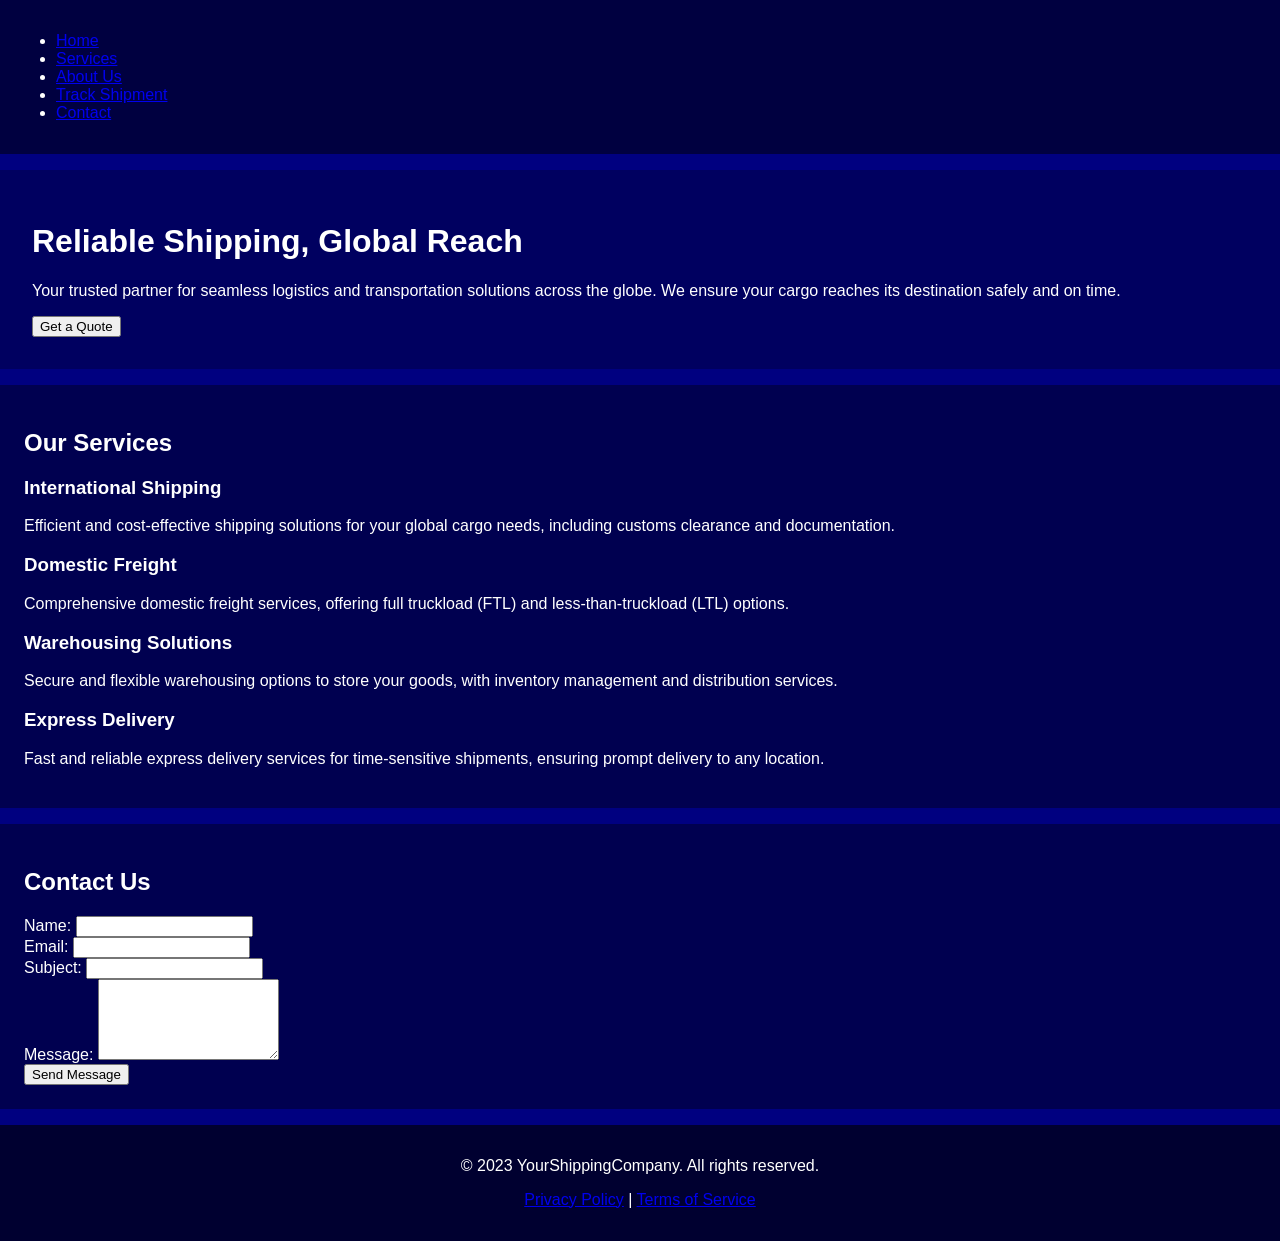
==== index.html @ e0022927 "feat: Create initial shipping company landing page Adds `index.html` with the basic structure for a " ====
<!DOCTYPE html>
<html lang="en">
<head>
    <meta charset="UTF-8">
    <meta name="viewport" content="width=device-width, initial-scale=1.0">
    <title>My Webpage</title>
    <link rel="stylesheet" href="style.css">
</head>
<body>
    <nav>
        <ul>
            <li><a href="#">Home</a></li>
            <li><a href="#services">Services</a></li>
            <li><a href="#">About Us</a></li>
            <li><a href="#">Track Shipment</a></li>
            <li><a href="#contact">Contact</a></li>
        </ul>
    </nav>

    <header>
        <h1>Reliable Shipping, Global Reach</h1>
        <p>Your trusted partner for seamless logistics and transportation solutions across the globe. We ensure your cargo reaches its destination safely and on time.</p>
        <button type="button">Get a Quote</button>
    </header>

    <section id="services">
        <h2>Our Services</h2>
        <div>
            <h3>International Shipping</h3>
            <p>Efficient and cost-effective shipping solutions for your global cargo needs, including customs clearance and documentation.</p>
        </div>
        <div>
            <h3>Domestic Freight</h3>
            <p>Comprehensive domestic freight services, offering full truckload (FTL) and less-than-truckload (LTL) options.</p>
        </div>
        <div>
            <h3>Warehousing Solutions</h3>
            <p>Secure and flexible warehousing options to store your goods, with inventory management and distribution services.</p>
        </div>
        <div>
            <h3>Express Delivery</h3>
            <p>Fast and reliable express delivery services for time-sensitive shipments, ensuring prompt delivery to any location.</p>
        </div>
    </section>

    <section id="contact">
        <h2>Contact Us</h2>
        <form action="#" method="post">
            <div>
                <label for="name">Name:</label>
                <input type="text" id="name" name="name" required>
            </div>
            <div>
                <label for="email">Email:</label>
                <input type="email" id="email" name="email" required>
            </div>
            <div>
                <label for="subject">Subject:</label>
                <input type="text" id="subject" name="subject" required>
            </div>
            <div>
                <label for="message">Message:</label>
                <textarea id="message" name="message" rows="5" required></textarea>
            </div>
            <div>
                <button type="submit">Send Message</button>
            </div>
        </form>
    </section>

    <footer>
        <p>© 2023 YourShippingCompany. All rights reserved.</p>
        <p><a href="#">Privacy Policy</a> | <a href="#">Terms of Service</a></p>
    </footer>
</body>
</html>
---- style.css ----
body {
    background-color: #000080; /* Navy blue */
    color: #FFFFFF; /* White */
    font-family: sans-serif; /* Basic sans-serif font */
    margin: 0;
    padding: 0;
}

nav {
    padding: 1em;
    margin-bottom: 1em;
    background-color: #000040; /* Darker blue for nav */
}

header {
    padding: 2em;
    margin-bottom: 1em;
    background-color: #000060; /* Slightly lighter blue for header */
}

section {
    padding: 1.5em;
    margin-bottom: 1em;
    background-color: #000050; /* A different shade for sections */
}

footer {
    padding: 1em;
    margin-top: 1em;
    background-color: #000030; /* Darkest blue for footer */
    text-align: center;
}
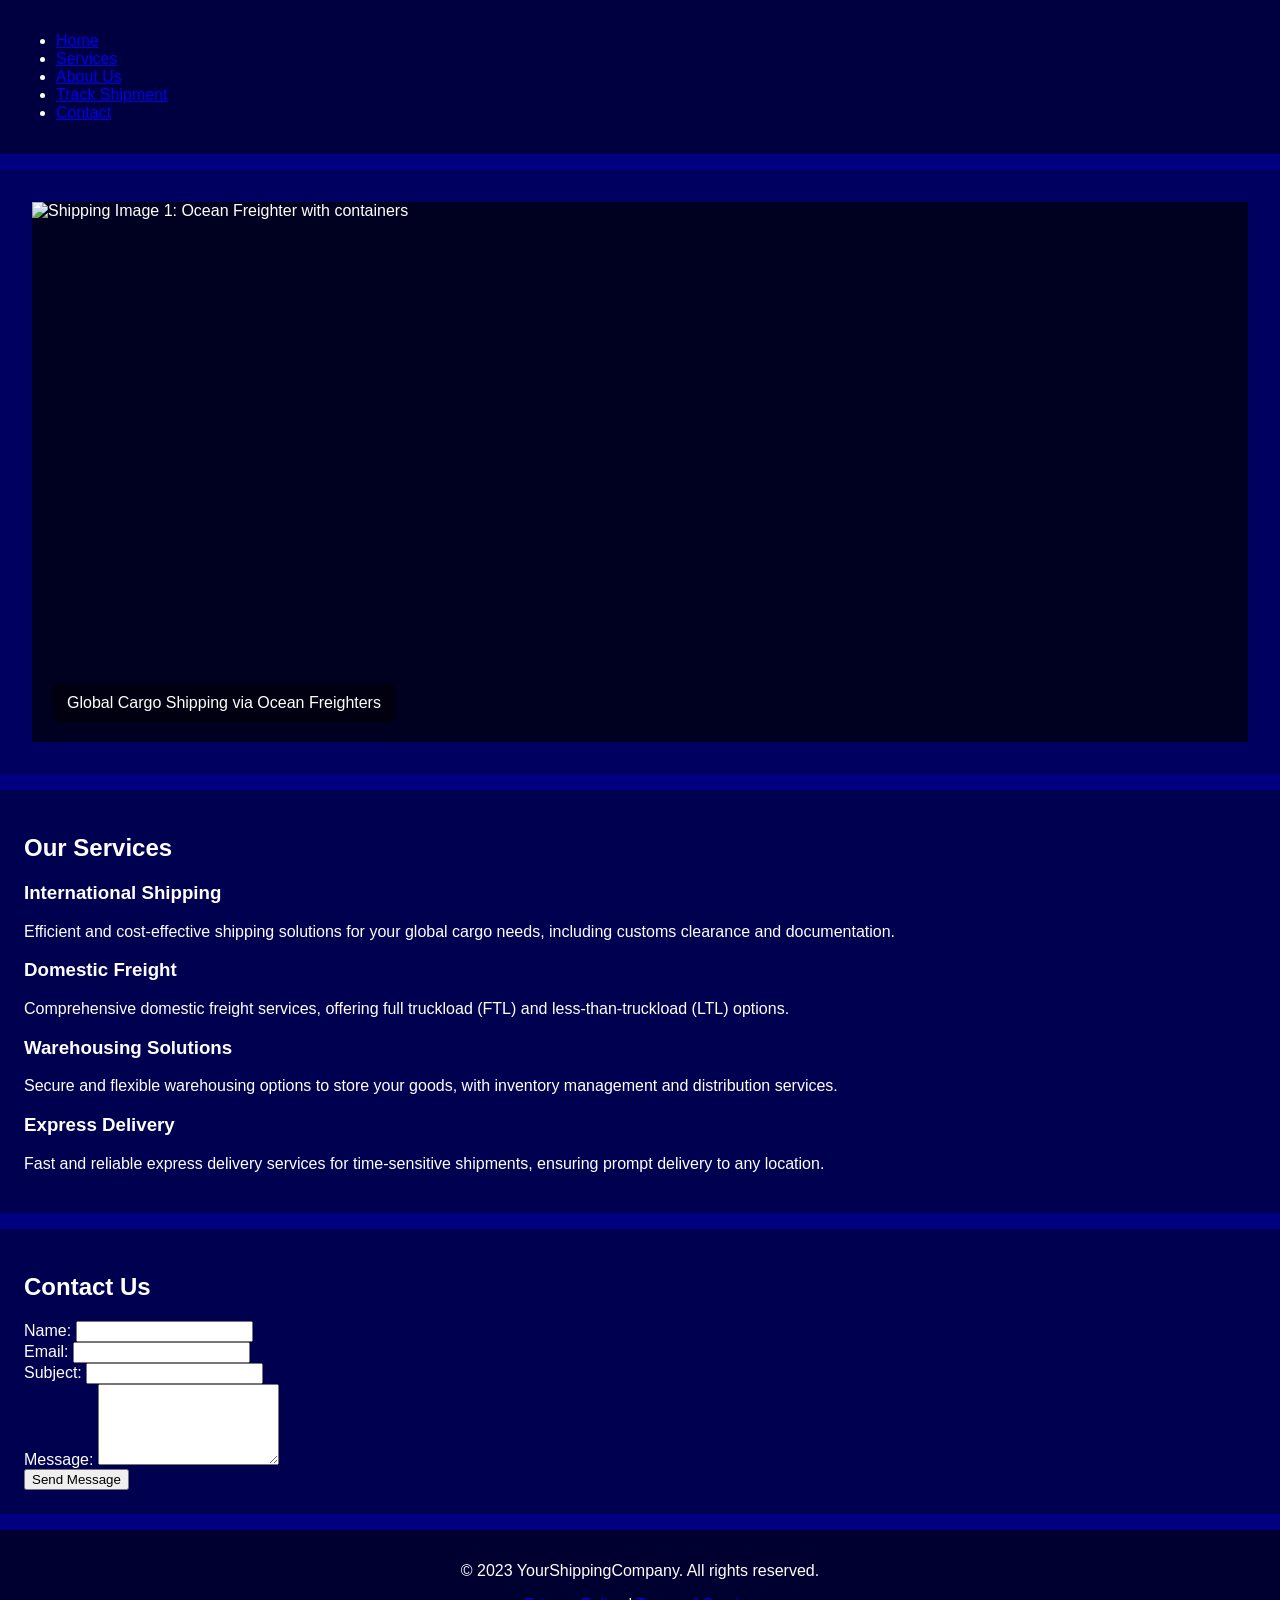
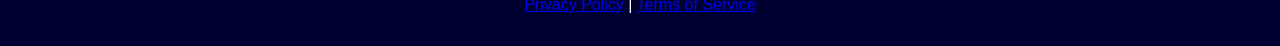
==== commit 68512964: "feat: Implement auto-playing image slider in hero section Replaces the static hero section with an a" ====
--- a/index.html
+++ b/index.html
@@ -18,9 +18,24 @@
     </nav>
 
     <header>
-        <h1>Reliable Shipping, Global Reach</h1>
-        <p>Your trusted partner for seamless logistics and transportation solutions across the globe. We ensure your cargo reaches its destination safely and on time.</p>
-        <button type="button">Get a Quote</button>
+        <div class="slider-container">
+            <div class="slide">
+                <img src="https://placehold.co/1200x700/000080/FFFFFF/png?text=Cargo+Ship+on+Ocean" alt="Shipping Image 1: Ocean Freighter with containers">
+                <div class="caption">Global Cargo Shipping via Ocean Freighters</div>
+            </div>
+            <div class="slide">
+                <img src="https://placehold.co/1200x700/708090/FFFFFF/png?text=Cargo+Plane+in+Sky" alt="Shipping Image 2: Cargo plane taking off">
+                <div class="caption">Fast and Reliable Air Freight Solutions</div>
+            </div>
+            <div class="slide">
+                <img src="https://placehold.co/1200x700/A9A9A9/000000/png?text=Warehouse+Interior" alt="Shipping Image 3: Warehouse interior with packages">
+                <div class="caption">Secure Warehousing and Logistics Management</div>
+            </div>
+            <div class="slide">
+                <img src="https://placehold.co/1200x700/2F4F4F/FFFFFF/png?text=Delivery+Truck+on+Road" alt="Shipping Image 4: Trucks on a highway">
+                <div class="caption">Efficient Ground Transportation Network</div>
+            </div>
+        </div>
     </header>
 
     <section id="services">
@@ -72,5 +87,6 @@
         <p>© 2023 YourShippingCompany. All rights reserved.</p>
         <p><a href="#">Privacy Policy</a> | <a href="#">Terms of Service</a></p>
     </footer>
+    <script src="slider.js"></script>
 </body>
 </html>
--- a/style.css
+++ b/style.css
@@ -30,3 +30,40 @@
     background-color: #000030; /* Darkest blue for footer */
     text-align: center;
 }
+
+/* Slider Styles */
+.slider-container {
+    position: relative;
+    height: 60vh; /* 60% of the viewport height */
+    width: 100%;
+    overflow: hidden;
+    background-color: #000020; /* Very dark blue, can be removed if images cover it */
+}
+
+.slide {
+    position: absolute;
+    width: 100%;
+    height: 100%;
+    display: none; /* Hidden by default, shown by JS */
+    transition: opacity 0.5s ease-in-out; /* For optional fade effect */
+}
+
+.slide img {
+    width: 100%;
+    height: 100%;
+    object-fit: cover; /* Cover the slide area, may crop */
+}
+
+.slide.active {
+    display: block; /* Make the active slide visible */
+}
+
+.caption {
+    position: absolute;
+    bottom: 20px;
+    left: 20px;
+    background-color: rgba(0, 0, 0, 0.5); /* Semi-transparent black background */
+    color: #FFFFFF;
+    padding: 10px 15px;
+    border-radius: 5px; /* Optional: rounded corners for the caption */
+}
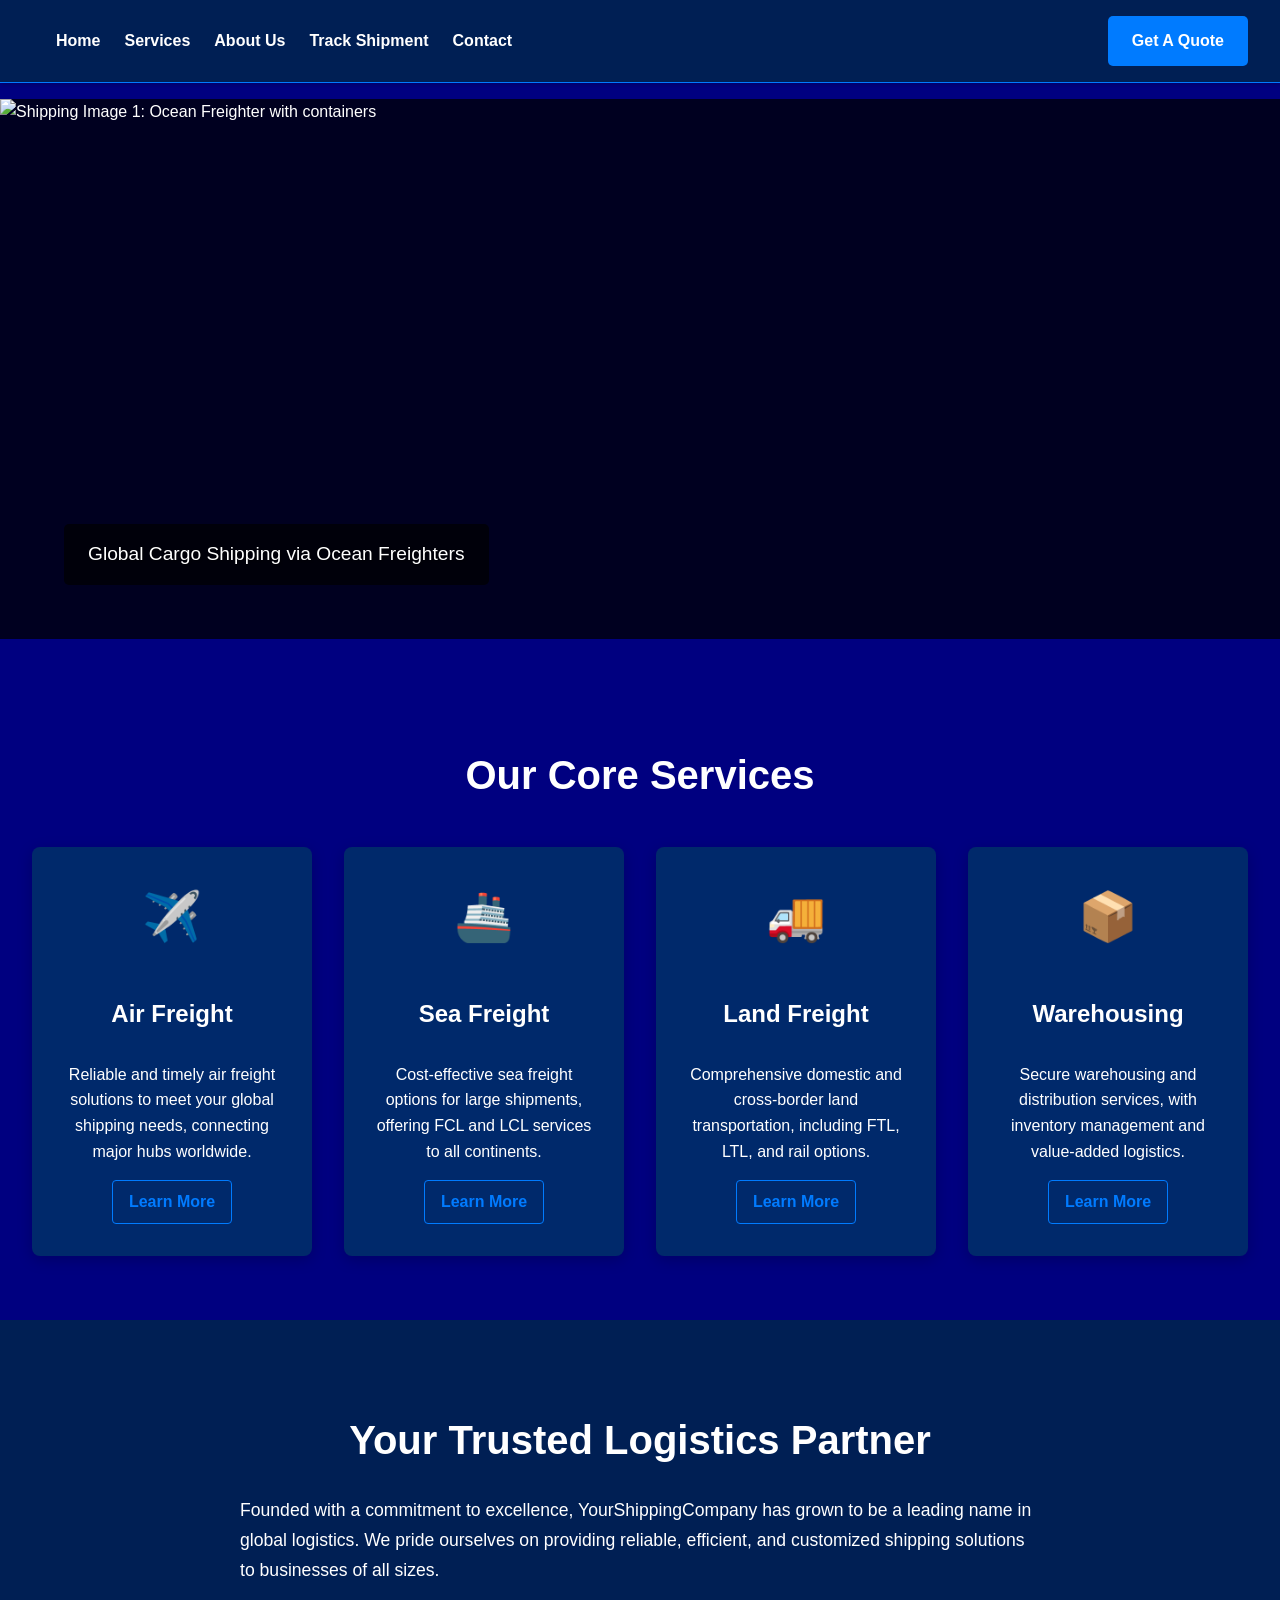
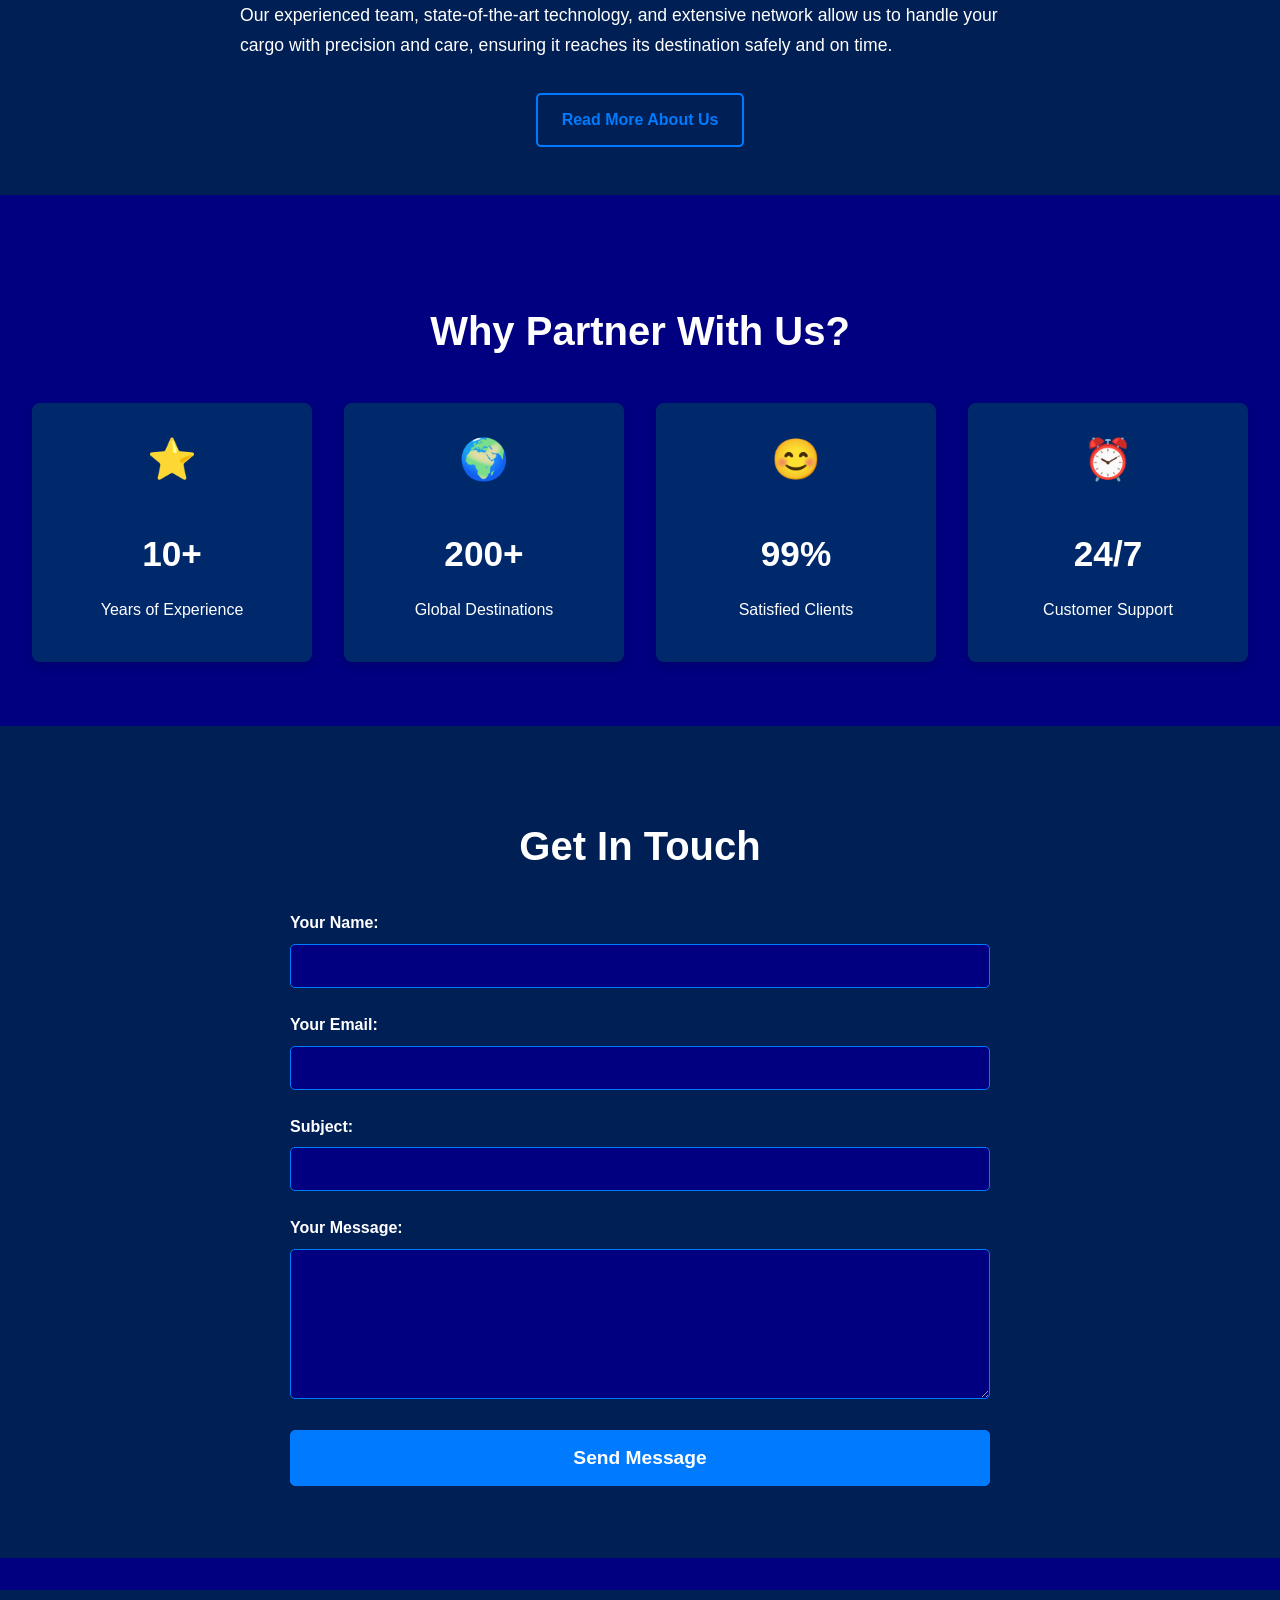
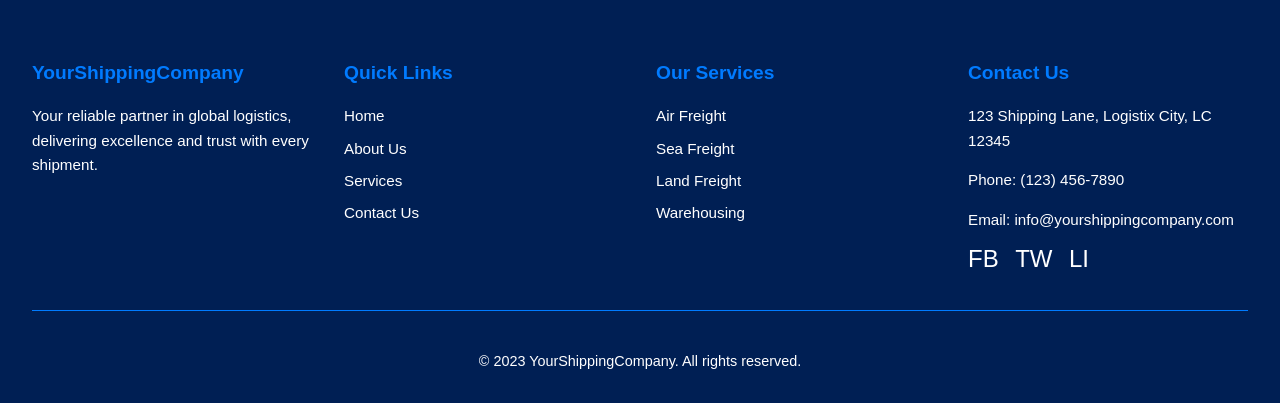
==== commit 1ca4452f: "feat: Comprehensive UI/UX redesign based on your feedback This commit implements a major redesign of" ====
--- a/index.html
+++ b/index.html
@@ -15,6 +15,7 @@
             <li><a href="#">Track Shipment</a></li>
             <li><a href="#contact">Contact</a></li>
         </ul>
+        <a href="#quote" class="nav-quote-button">Get A Quote</a>
     </nav>
 
     <header>
@@ -39,53 +40,132 @@
     </header>
 
     <section id="services">
-        <h2>Our Services</h2>
-        <div>
-            <h3>International Shipping</h3>
-            <p>Efficient and cost-effective shipping solutions for your global cargo needs, including customs clearance and documentation.</p>
+        <h2>Our Core Services</h2>
+        <div class="services-grid">
+            <div class="service-card">
+                <div class="service-icon">✈️</div>
+                <h3>Air Freight</h3>
+                <p>Reliable and timely air freight solutions to meet your global shipping needs, connecting major hubs worldwide.</p>
+                <a href="#" class="learn-more-link">Learn More</a>
+            </div>
+            <div class="service-card">
+                <div class="service-icon">🚢</div>
+                <h3>Sea Freight</h3>
+                <p>Cost-effective sea freight options for large shipments, offering FCL and LCL services to all continents.</p>
+                <a href="#" class="learn-more-link">Learn More</a>
+            </div>
+            <div class="service-card">
+                <div class="service-icon">🚚</div>
+                <h3>Land Freight</h3>
+                <p>Comprehensive domestic and cross-border land transportation, including FTL, LTL, and rail options.</p>
+                <a href="#" class="learn-more-link">Learn More</a>
+            </div>
+            <div class="service-card">
+                <div class="service-icon">📦</div>
+                <h3>Warehousing</h3>
+                <p>Secure warehousing and distribution services, with inventory management and value-added logistics.</p>
+                <a href="#" class="learn-more-link">Learn More</a>
+            </div>
         </div>
-        <div>
-            <h3>Domestic Freight</h3>
-            <p>Comprehensive domestic freight services, offering full truckload (FTL) and less-than-truckload (LTL) options.</p>
-        </div>
-        <div>
-            <h3>Warehousing Solutions</h3>
-            <p>Secure and flexible warehousing options to store your goods, with inventory management and distribution services.</p>
-        </div>
-        <div>
-            <h3>Express Delivery</h3>
-            <p>Fast and reliable express delivery services for time-sensitive shipments, ensuring prompt delivery to any location.</p>
+    </section>
+
+    <section id="about-us-home">
+        <h2>Your Trusted Logistics Partner</h2>
+        <p>Founded with a commitment to excellence, YourShippingCompany has grown to be a leading name in global logistics. We pride ourselves on providing reliable, efficient, and customized shipping solutions to businesses of all sizes.</p>
+        <p>Our experienced team, state-of-the-art technology, and extensive network allow us to handle your cargo with precision and care, ensuring it reaches its destination safely and on time.</p>
+        <a href="#" class="btn btn-secondary">Read More About Us</a>
+    </section>
+
+    <section id="why-choose-us">
+        <h2>Why Partner With Us?</h2>
+        <div class="achievements-grid">
+            <div class="achievement-item">
+                <div class="achievement-icon">⭐</div>
+                <h3>10+</h3>
+                <p>Years of Experience</p>
+            </div>
+            <div class="achievement-item">
+                <div class="achievement-icon">🌍</div>
+                <h3>200+</h3>
+                <p>Global Destinations</p>
+            </div>
+            <div class="achievement-item">
+                <div class="achievement-icon">😊</div>
+                <h3>99%</h3>
+                <p>Satisfied Clients</p>
+            </div>
+            <div class="achievement-item">
+                <div class="achievement-icon">⏰</div>
+                <h3>24/7</h3>
+                <p>Customer Support</p>
+            </div>
         </div>
     </section>
 
     <section id="contact">
-        <h2>Contact Us</h2>
+        <h2>Get In Touch</h2>
         <form action="#" method="post">
-            <div>
-                <label for="name">Name:</label>
+            <div class="form-group">
+                <label for="name">Your Name:</label>
                 <input type="text" id="name" name="name" required>
             </div>
-            <div>
-                <label for="email">Email:</label>
+            <div class="form-group">
+                <label for="email">Your Email:</label>
                 <input type="email" id="email" name="email" required>
             </div>
-            <div>
+            <div class="form-group">
                 <label for="subject">Subject:</label>
                 <input type="text" id="subject" name="subject" required>
             </div>
-            <div>
-                <label for="message">Message:</label>
+            <div class="form-group">
+                <label for="message">Your Message:</label>
                 <textarea id="message" name="message" rows="5" required></textarea>
             </div>
-            <div>
-                <button type="submit">Send Message</button>
+            <div class="form-group">
+                <button type="submit" class="btn btn-primary">Send Message</button>
             </div>
         </form>
     </section>
 
     <footer>
-        <p>© 2023 YourShippingCompany. All rights reserved.</p>
-        <p><a href="#">Privacy Policy</a> | <a href="#">Terms of Service</a></p>
+        <div class="footer-content">
+            <div class="footer-column">
+                <h4>YourShippingCompany</h4>
+                <p>Your reliable partner in global logistics, delivering excellence and trust with every shipment.</p>
+            </div>
+            <div class="footer-column">
+                <h5>Quick Links</h5>
+                <ul>
+                    <li><a href="#">Home</a></li>
+                    <li><a href="#about-us-home">About Us</a></li>
+                    <li><a href="#services">Services</a></li>
+                    <li><a href="#contact">Contact Us</a></li>
+                </ul>
+            </div>
+            <div class="footer-column">
+                <h5>Our Services</h5>
+                <ul>
+                    <li><a href="#services">Air Freight</a></li>
+                    <li><a href="#services">Sea Freight</a></li>
+                    <li><a href="#services">Land Freight</a></li>
+                    <li><a href="#services">Warehousing</a></li>
+                </ul>
+            </div>
+            <div class="footer-column">
+                <h5>Contact Us</h5>
+                <p>123 Shipping Lane, Logistix City, LC 12345</p>
+                <p>Phone: (123) 456-7890</p>
+                <p>Email: info@yourshippingcompany.com</p>
+                <div class="social-icons">
+                    <a href="#">FB</a>
+                    <a href="#">TW</a>
+                    <a href="#">LI</a>
+                </div>
+            </div>
+        </div>
+        <div class="footer-bottom">
+            <p>&copy; 2023 YourShippingCompany. All rights reserved.</p>
+        </div>
     </footer>
     <script src="slider.js"></script>
 </body>
--- a/style.css
+++ b/style.css
@@ -1,43 +1,419 @@
+:root {
+    --primary-bg: #000080; /* Navy */
+    --primary-text: #FFFFFF;
+    --accent-color: #007bff; /* Medium vibrant blue */
+    --secondary-bg: #001f54; /* Slightly different dark blue */
+    --card-bg: #00296b; /* For cards or distinct sections */
+    --text-light: #f8f9fa; /* Lighter text for emphasis on dark backgrounds */
+    --link-hover-color: #4dabf7; /* Lighter blue for link hover */
+}
+
+*, *::before, *::after {
+    box-sizing: border-box;
+}
+
 body {
-    background-color: #000080; /* Navy blue */
-    color: #FFFFFF; /* White */
-    font-family: sans-serif; /* Basic sans-serif font */
+    background-color: var(--primary-bg);
+    color: var(--primary-text);
+    font-family: 'Segoe UI', Tahoma, Geneva, Verdana, sans-serif;
     margin: 0;
     padding: 0;
-}
-
+    line-height: 1.6;
+}
+
+h1, h2, h3, h4, h5, h6 {
+    color: var(--primary-text); /* Explicitly set, though inherit would work */
+    font-weight: 600; /* Slightly bolder */
+    margin-top: 1em;
+    margin-bottom: 0.5em;
+}
+
+h1 { font-size: 2.5em; }
+h2 { font-size: 2em; }
+h3 { font-size: 1.75em; }
+
+p {
+    color: var(--primary-text); /* Explicitly set, though inherit would work */
+    margin-bottom: 1em;
+}
+
+a {
+    color: var(--text-light); /* Use a slightly lighter shade for links */
+    text-decoration: none;
+}
+
+a:hover {
+    color: var(--link-hover-color);
+    text-decoration: underline;
+}
+
+/* Adjusting old section background colors */
+/* Updated Navigation Styles */
 nav {
-    padding: 1em;
+    background-color: var(--secondary-bg);
+    display: flex;
+    justify-content: space-between;
+    align-items: center;
+    padding: 1rem 2rem;
+    border-bottom: 1px solid var(--accent-color);
+    box-shadow: 0 2px 5px rgba(0,0,0,0.2);
+    margin-bottom: 1em; /* Keep existing margin-bottom */
+}
+
+nav ul {
+    list-style: none;
+    margin: 0;
+    padding: 0;
+    display: flex;
+}
+
+nav ul li {
+    margin-left: 1.5rem; /* Space between links */
+}
+
+nav ul li a {
+    color: var(--primary-text);
+    text-decoration: none;
+    font-weight: bold;
+    padding-bottom: 0.25rem; /* Space for border-bottom on hover */
+    transition: color 0.3s ease, border-bottom-color 0.3s ease;
+}
+
+nav ul li a:hover {
+    color: var(--accent-color);
+    border-bottom: 2px solid var(--accent-color);
+}
+
+.nav-quote-button {
+    background-color: var(--accent-color);
+    color: var(--primary-text);
+    padding: 0.75rem 1.5rem;
+    border-radius: 5px;
+    text-decoration: none;
+    font-weight: bold;
+    transition: background-color 0.3s ease;
+}
+
+.nav-quote-button:hover {
+    background-color: var(--link-hover-color); /* Using link-hover-color as a slightly different shade */
+}
+
+
+header {
+    padding: 0; /* Remove padding if slider is meant to be full width of this container */
     margin-bottom: 1em;
-    background-color: #000040; /* Darker blue for nav */
-}
-
-header {
-    padding: 2em;
+    /* background-color: var(--primary-bg); Removed, slider-container has its own or images cover */
+}
+
+/* General section styling - will be overridden by #services if needed */
+section {
+    padding: 1.5em; /* Default padding */
     margin-bottom: 1em;
-    background-color: #000060; /* Slightly lighter blue for header */
-}
-
-section {
-    padding: 1.5em;
-    margin-bottom: 1em;
-    background-color: #000050; /* A different shade for sections */
-}
-
+    background-color: var(--primary-bg); /* Default to primary background */
+}
+
+/* Styles for "Our Services" Section */
+#services {
+    background-color: var(--primary-bg); /* Explicitly set for this section */
+    padding: 3rem 2rem;
+    text-align: center;
+}
+
+#services h2 {
+    font-size: 2.5rem;
+    margin-bottom: 2.5rem;
+    color: var(--primary-text);
+}
+
+.services-grid {
+    display: grid;
+    grid-template-columns: repeat(auto-fit, minmax(280px, 1fr));
+    gap: 2rem;
+    text-align: left; /* Reset text-align for card content */
+}
+
+.service-card {
+    background-color: var(--card-bg);
+    padding: 2rem;
+    border-radius: 8px;
+    box-shadow: 0 4px 15px rgba(0, 0, 0, 0.2);
+    /* border: 1px solid var(--accent-color); */ /* Optional accent border */
+    display: flex;
+    flex-direction: column;
+    align-items: center;
+    text-align: center;
+}
+
+.service-icon {
+    font-size: 3rem;
+    color: var(--accent-color);
+    margin-bottom: 1rem;
+}
+
+.service-card h3 {
+    font-size: 1.5rem;
+    color: var(--primary-text);
+    margin-bottom: 0.75rem;
+}
+
+.service-card p {
+    font-size: 1rem;
+    color: var(--primary-text); 
+    line-height: 1.6;
+    margin-bottom: 1rem;
+}
+
+.learn-more-link {
+    color: var(--accent-color);
+    text-decoration: none;
+    font-weight: bold;
+    border: 1px solid var(--accent-color);
+    padding: 0.5rem 1rem;
+    border-radius: 4px;
+    transition: background-color 0.3s ease, color 0.3s ease;
+    margin-top: auto; /* Pushes the link to the bottom if cards have varying text heights */
+}
+
+.learn-more-link:hover {
+    background-color: var(--accent-color);
+    color: var(--primary-text);
+}
+
+/* Contact Section still uses default section styles or can be customized later */
+#contact {
+     background-color: var(--card-bg); /* Example: Make contact section use card-bg */
+}
+
+/* About Us Home Section Styles */
+#about-us-home {
+    padding: 3rem 2rem;
+    background-color: var(--secondary-bg); /* Alternate background for visual separation */
+    text-align: center;
+}
+
+#about-us-home h2 {
+    font-size: 2.5rem;
+    margin-bottom: 1.5rem;
+    color: var(--primary-text);
+}
+
+#about-us-home p {
+    font-size: 1.1rem;
+    color: var(--primary-text);
+    line-height: 1.7;
+    max-width: 800px;
+    margin: 0 auto 1rem auto; /* Center block, add bottom margin */
+    text-align: left; /* Ensure paragraphs are left-aligned for readability */
+}
+
+/* General Button Styles */
+.btn {
+    display: inline-block;
+    padding: 0.75rem 1.5rem;
+    border-radius: 5px;
+    text-decoration: none;
+    font-weight: bold;
+    transition: background-color 0.3s ease, color 0.3s ease, transform 0.2s ease;
+    margin-top: 1rem; /* Default top margin for buttons in this context */
+}
+
+.btn-primary {
+    background-color: var(--accent-color);
+    color: var(--primary-text);
+    border: 1px solid var(--accent-color);
+}
+
+.btn-primary:hover {
+    background-color: color-mix(in srgb, var(--accent-color) 90%, black);
+    color: var(--primary-text); /* Ensure text color remains consistent */
+    transform: translateY(-2px);
+}
+
+.btn-secondary {
+    background-color: transparent;
+    color: var(--accent-color);
+    border: 2px solid var(--accent-color);
+}
+
+.btn-secondary:hover {
+    background-color: var(--accent-color);
+    color: var(--primary-text);
+    transform: translateY(-2px);
+}
+
+/* Why Choose Us / Achievements Section Styles */
+#why-choose-us {
+    padding: 3rem 2rem;
+    background-color: var(--primary-bg); /* Alternating background */
+    text-align: center;
+}
+
+#why-choose-us h2 {
+    font-size: 2.5rem;
+    margin-bottom: 2.5rem;
+    color: var(--primary-text);
+}
+
+.achievements-grid {
+    display: grid;
+    grid-template-columns: repeat(auto-fit, minmax(200px, 1fr));
+    gap: 2rem;
+}
+
+.achievement-item {
+    background-color: var(--card-bg);
+    padding: 1.5rem;
+    border-radius: 8px;
+    box-shadow: 0 4px 10px rgba(0,0,0,0.15);
+    text-align: center;
+}
+
+.achievement-icon {
+    font-size: 2.5rem;
+    color: var(--accent-color);
+    margin-bottom: 0.75rem;
+}
+
+.achievement-item h3 {
+    font-size: 2.2rem;
+    color: var(--primary-text);
+    margin-bottom: 0.25rem;
+}
+
+.achievement-item p {
+    font-size: 1rem;
+    color: var(--primary-text);
+    line-height: 1.5;
+}
+
+/* Contact Section Styles */
+#contact {
+    padding: 3rem 2rem;
+    background-color: var(--secondary-bg); /* Alternate with previous section */
+    text-align: center;
+}
+
+#contact h2 {
+    font-size: 2.5rem;
+    margin-bottom: 2rem;
+    color: var(--primary-text);
+}
+
+#contact form {
+    max-width: 700px;
+    margin: 0 auto;
+    text-align: left;
+}
+
+.form-group {
+    margin-bottom: 1.5rem;
+}
+
+#contact label {
+    display: block;
+    margin-bottom: 0.5rem;
+    color: var(--primary-text);
+    font-weight: bold;
+}
+
+#contact input[type="text"],
+#contact input[type="email"],
+#contact textarea {
+    width: 100%;
+    padding: 0.75rem 1rem;
+    border: 1px solid var(--accent-color);
+    background-color: var(--primary-bg); /* Darker background for inputs */
+    color: var(--primary-text);
+    border-radius: 5px;
+    font-size: 1rem;
+    box-sizing: border-box; /* Explicitly set */
+}
+
+#contact textarea {
+    min-height: 150px;
+    resize: vertical;
+}
+
+/* Specific styling for the submit button in the contact form */
+#contact button[type="submit"].btn-primary {
+    width: 100%;
+    padding-top: 1rem;
+    padding-bottom: 1rem;
+    font-size: 1.2rem;
+    margin-top: 0; /* Reset margin from general .btn if needed, as form-group provides it */
+}
+
+/* Footer Styles */
 footer {
-    padding: 1em;
-    margin-top: 1em;
-    background-color: #000030; /* Darkest blue for footer */
-    text-align: center;
-}
-
-/* Slider Styles */
+    background-color: var(--secondary-bg); /* Using a predefined dark blue */
+    color: var(--primary-text);
+    padding: 3rem 2rem 1rem 2rem;
+    margin-top: 2rem; /* Ensure some space above footer */
+}
+
+.footer-content {
+    display: grid;
+    grid-template-columns: repeat(auto-fit, minmax(220px, 1fr));
+    gap: 2rem;
+    margin-bottom: 2rem;
+}
+
+.footer-column h4, .footer-column h5 {
+    color: var(--accent-color); /* Accent color for headings */
+    font-size: 1.2rem;
+    margin-bottom: 1rem;
+}
+
+.footer-column p, .footer-column li {
+    font-size: 0.95rem;
+    line-height: 1.6;
+    margin-bottom: 0.5rem;
+}
+
+.footer-column ul {
+    list-style: none;
+    padding: 0;
+    margin: 0;
+}
+
+.footer-column a {
+    color: var(--primary-text); /* Standard text color for links */
+    text-decoration: none;
+    transition: color 0.3s ease;
+}
+
+.footer-column a:hover {
+    color: var(--accent-color);
+    text-decoration: underline;
+}
+
+.social-icons a {
+    color: var(--primary-text);
+    margin-right: 0.75rem; /* Spacing between icons */
+    font-size: 1.5rem; /* Placeholder size */
+    text-decoration: none;
+    transition: color 0.3s ease;
+}
+
+.social-icons a:hover {
+    color: var(--accent-color);
+}
+
+.footer-bottom {
+    text-align: center;
+    padding-top: 1.5rem;
+    border-top: 1px solid var(--accent-color); /* Using accent color for border */
+    font-size: 0.9rem;
+    color: #AAA; /* Muted color for copyright */
+}
+
+/* Slider Styles - Adjusting to new color scheme */
 .slider-container {
     position: relative;
-    height: 60vh; /* 60% of the viewport height */
+    height: 60vh; /* Substantial height, adjust to 70vh if more impact is desired */
     width: 100%;
     overflow: hidden;
-    background-color: #000020; /* Very dark blue, can be removed if images cover it */
+    background-color: #000020; /* Very dark background, mostly hidden by images */
 }
 
 .slide {
@@ -60,10 +436,16 @@
 
 .caption {
     position: absolute;
-    bottom: 20px;
-    left: 20px;
-    background-color: rgba(0, 0, 0, 0.5); /* Semi-transparent black background */
-    color: #FFFFFF;
-    padding: 10px 15px;
-    border-radius: 5px; /* Optional: rounded corners for the caption */
-}
+    bottom: 10%; /* Positioned 10% from the bottom */
+    left: 5%;   /* Positioned 5% from the left */
+    max-width: 80%; /* Prevents caption from being too wide */
+    background-color: rgba(0, 0, 0, 0.7); /* More opaque dark background */
+    color: var(--primary-text); /* White text */
+    padding: 1rem 1.5rem; /* Generous padding */
+    border-radius: 5px; /* Softer edges */
+    text-align: left;   /* Align text to the left */
+    font-size: 1.2rem;  /* Larger font size */
+    line-height: 1.5;   /* Improved line spacing */
+    text-shadow: 1px 1px 2px rgba(0,0,0,0.5); /* Subtle text shadow for pop */
+    /* Ensure previous properties like font-size, bottom, left, padding, bg-color, color are overridden */
+}
